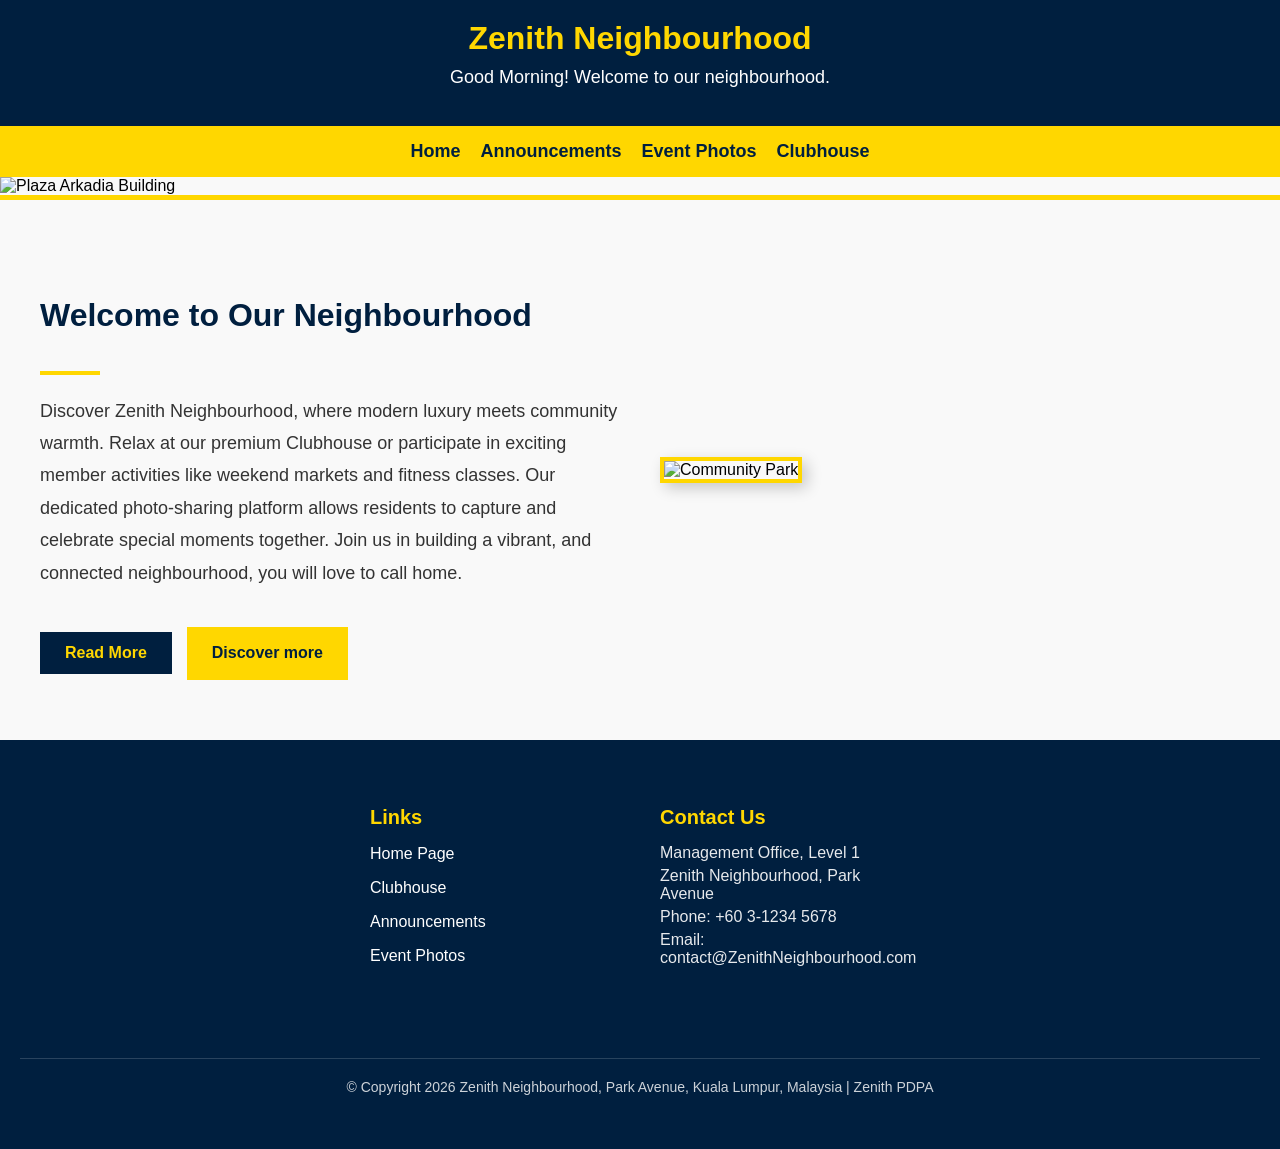
==== index.html @ 5e2ccab7 "Add files via upload" ====
<!DOCTYPE html>
<html lang="en">
<head>
    <meta charset="UTF-8">
    <meta name="viewport" content="width=device-width, initial-scale=1.0">
    <title>Zenith Neighbourhood</title>
    
    <style>
        /* ============================================================
           [CSS Styles Section] - Responsible for web design and layout
           ============================================================ */

        /* 1. Global Basic Settings: Set font, background color, and reset margins */
        body {
            font-family: Arial, Helvetica, sans-serif;
            background-color: #f9f9f9;
            margin: 0; 
            padding: 0;
        }

        /* Set uniform dark blue color for all headings */
        h1, h2, h3 {
            color: #001f3f; 
        }

        /* 2. Header: Dark blue background with centered golden text */
        header {
            background-color: #001f3f;
            padding: 20px;
            text-align: center;
        }

        header h1 {
            color: #FFD700; 
            margin: 0;
        }

        /* 3. Navigation Bar (Nav): Golden background, using Flexbox to center items */
        nav {
            background-color: #FFD700;
            padding: 15px;
            text-align: center;
            display: flex;
            justify-content: center;
            flex-wrap: wrap; /* Key: Automatically wraps to next line on smaller screens (Mobile Responsive) */
            gap: 20px;
        }

        nav a {
            color: #001f3f;
            text-decoration: none;
            font-weight: bold;
            font-size: 18px;
        }

        /* Hover effect: Links turn white on mouseover */
        nav a:hover {
            color: white;
        }

        /* 4. Hero Image (First large picture): Full width, auto height, golden bottom border */
        .hero-image {
            width: 100%; 
            height: auto; 
            max-height: 500px; 
            object-fit: cover; 
            display: block;
            border-bottom: 5px solid #FFD700; 
        }

        /* 5. Core Content Layout: Using Flexbox for "Text on Left, Image on Right" layout */
        .content-section {
            display: flex; 
            flex-wrap: wrap; /* Core: Side-by-side on desktop, stacks vertically on mobile */
            align-items: center; 
            max-width: 1200px; 
            margin: 60px auto; /* Centers the content section */
            padding: 0 20px;
            gap: 40px; 
        }

        /* Text Box: Takes 1 fraction of space, minimum width 300px to trigger mobile wrapping */
        .text-box {
            flex: 1; 
            min-width: 300px; 
            font-size: 18px;
            line-height: 1.8;
            color: #333;
        }

        /* Image Box: Takes 1 fraction of space */
        .pic-box {
            flex: 1; 
            min-width: 300px; 
        }

        .pic-box img {
            width: 100%; 
            height: auto;
            border: 4px solid #FFD700; 
            box-shadow: 5px 5px 15px rgba(0,0,0,0.2); 
        }

        /* 6. Button Style: Dark blue background with golden text */
        .btn {
            background-color: #001f3f;
            color: #FFD700;
            padding: 12px 25px;
            text-decoration: none;
            font-weight: bold;
            display: inline-block;
            margin-top: 20px;
            margin-right: 10px;
            border: none;
            cursor: pointer;
            font-size: 16px;
        }

        .btn:hover {
            background-color: #FFD700;
            color: #001f3f;
        }

        /* 7. Footer: Dark blue background, flex layout for Links, Contact, and Copyright */
       
      footer {
            background-color: #001f3f;
            color: white;
            padding: 40px 20px;
            display: flex; 
            flex-wrap: wrap;        
            justify-content: center; /* 让里面的区块整体居中 */
            gap: 40px; /* 两个区块之间的距离 */
        }

        /* 这是最关键的魔法：给它们一个固定的宽度，并强制靠左对齐 */
        .footer-links, .contact-info {
            width: 250px;       /* 限制宽度，这样手机屏幕一窄，它们就会乖乖上下叠起来 */
            text-align: left;   /* 强制里面的标题和文字全部靠左看齐！ */
        }

        footer h4 { color: #FFD700; margin-bottom: 15px; font-size: 20px; }
        footer a { color: white; text-decoration: none; display: block; margin-bottom: 10px; }
        footer a:hover { color: #FFD700; text-decoration: underline; }
        .contact-info p { margin: 5px 0; opacity: 0.9; }

        /* 版权信息居中 */
        .footer-copyright {
            width: 100%;
            text-align: center;
            margin-top: 30px;
            font-size: 14px;
            opacity: 0.8;
        }
    </style>
</head>
<body>

    <header>
        <h1>Zenith Neighbourhood</h1>
        <p id="greeting" style="color: white; font-size: 18px; margin-top: 10px;"></p>
    </header>

    <nav> 
        <a href="#top-picture">Home</a>
        <a href="announcement.html">Announcements</a> 
        <a href="event-photo.html">Event Photos</a>
        <a href="clubhouse.html">Clubhouse</a> 
    </nav>

    <img src="pic_1.jpg" alt="Plaza Arkadia Building" class="hero-image" id="top-picture">

    <div class="content-section">
        
        <div class="text-box">
            <h2 style="font-size: 32px;">Welcome to Our Neighbourhood</h2>
            <div style="width: 60px; height: 4px; background-color: #FFD700; margin-bottom: 20px;"></div>
            
            <p>
                Discover Zenith Neighbourhood, where modern luxury meets community warmth.
                Relax at our premium Clubhouse or participate in exciting member activities like weekend markets and fitness classes.
                Our dedicated photo-sharing platform allows residents to capture and celebrate special moments together. 
                Join us in building a vibrant, and connected neighbourhood, you will love to call home. 
            </p>

            <p id="more-text" style="display: none; color: #001f3f; font-weight: bold;">
                We also host weekly night markets and community sports events. It is a perfect place for families and friends!
            </p>
            
            <button class="btn" onclick="toggleText()" id="read-btn">Read More</button>
            <a href="clubhouse.html" class="btn" style="background-color: #FFD700; color: #001f3f;">Discover more</a>
        </div>

        <div class="pic-box">
            <img src="pic_2.jpg" alt="Community Park">
        </div>

    </div>

    <footer>
        <div class="footer-links">
            <h4>Links</h4>
            <p><a href="#top-picture">Home Page</a></p>
            <p><a href="clubhouse.html">Clubhouse</a></p>
            <p><a href="announcement.html">Announcements</a></p>
            <p><a href="event-photo.html">Event Photos</a></p>
        </div>
        
        <div class="contact-info">
            <h4>Contact Us</h4>
            <p>Management Office, Level 1</p>
            <p>Zenith Neighbourhood, Park Avenue</p>
            <p>Phone: +60 3-1234 5678</p>
            <p>Email: contact@ZenithNeighbourhood.com</p>
        </div>

        <div class="footer-copyright">
            <hr style="border: 0; border-top: 1px solid rgba(255,255,255,0.2); margin-bottom: 20px;">
            <p>&copy; Copyright 2026 Zenith Neighbourhood, Park Avenue, Kuala Lumpur, Malaysia | Zenith PDPA</p>
        </div>
    </footer>

    <script>
        // Feature 1: Dynamic Greeting - Displays Good Morning, Afternoon, or Evening based on local computer time
        function showGreeting() {
            var date = new Date();
            var hour = date.getHours();
            var message;

            if (hour < 12) {
                message = "Good Morning!";
            } else if (hour < 18) {
                message = "Good Afternoon!";
            } else {
                message = "Good Evening!";
            }

            // Write the result into the HTML element with id="greeting"
            document.getElementById("greeting").innerHTML = message + " Welcome to our neighbourhood.";
        }
        showGreeting(); // Run immediately when the webpage loads

        // Feature 2: Expand/Collapse Text - Toggles the display state of additional info when the button is clicked
        function toggleText() {
            var textInfo = document.getElementById("more-text");
            var button = document.getElementById("read-btn");

            // If currently hidden, show it; otherwise, hide it
            if (textInfo.style.display === "none") {
                textInfo.style.display = "block";
                button.innerHTML = "Read Less";
            } else {
                textInfo.style.display = "none";
                button.innerHTML = "Read More";
            }
        }
    </script>
</body>
</html>
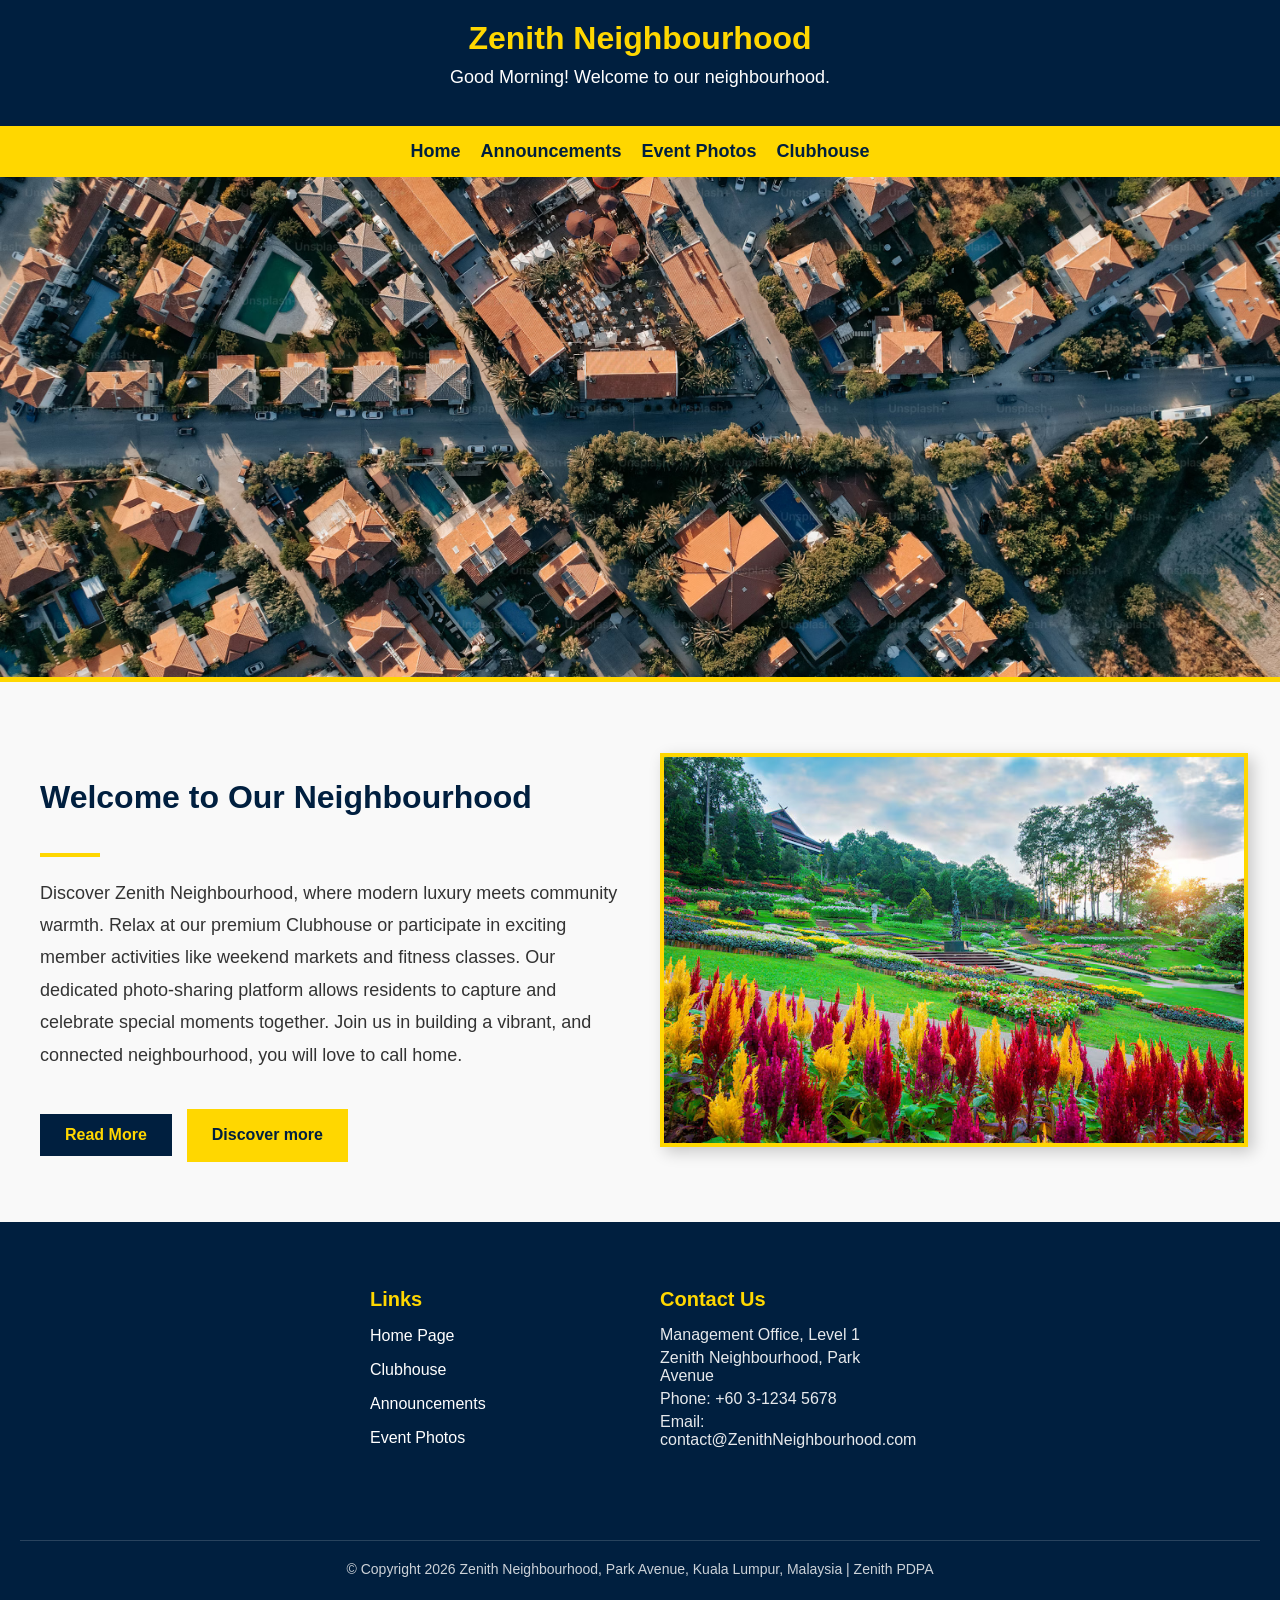
==== commit ecb52dff: "Update index.html" ====
--- a/index.html
+++ b/index.html
@@ -129,14 +129,14 @@
             padding: 40px 20px;
             display: flex; 
             flex-wrap: wrap;        
-            justify-content: center; /* 让里面的区块整体居中 */
-            gap: 40px; /* 两个区块之间的距离 */
-        }
-
-        /* 这是最关键的魔法：给它们一个固定的宽度，并强制靠左对齐 */
+            justify-content: center; /*centre */
+            gap: 40px; /
+        }
+
+        
         .footer-links, .contact-info {
-            width: 250px;       /* 限制宽度，这样手机屏幕一窄，它们就会乖乖上下叠起来 */
-            text-align: left;   /* 强制里面的标题和文字全部靠左看齐！ */
+            width: 250px;       
+            text-align: left;   /* force headling and text align left */
         }
 
         footer h4 { color: #FFD700; margin-bottom: 15px; font-size: 20px; }
@@ -144,7 +144,7 @@
         footer a:hover { color: #FFD700; text-decoration: underline; }
         .contact-info p { margin: 5px 0; opacity: 0.9; }
 
-        /* 版权信息居中 */
+        
         .footer-copyright {
             width: 100%;
             text-align: center;
@@ -168,7 +168,7 @@
         <a href="clubhouse.html">Clubhouse</a> 
     </nav>
 
-    <img src="pic_1.jpg" alt="Plaza Arkadia Building" class="hero-image" id="top-picture">
+    <img src="pic_1.jpg" alt="Zenith Building" class="hero-image" id="top-picture">
 
     <div class="content-section">
         
@@ -256,4 +256,5 @@
         }
     </script>
 </body>
-</html>+
+</html>
